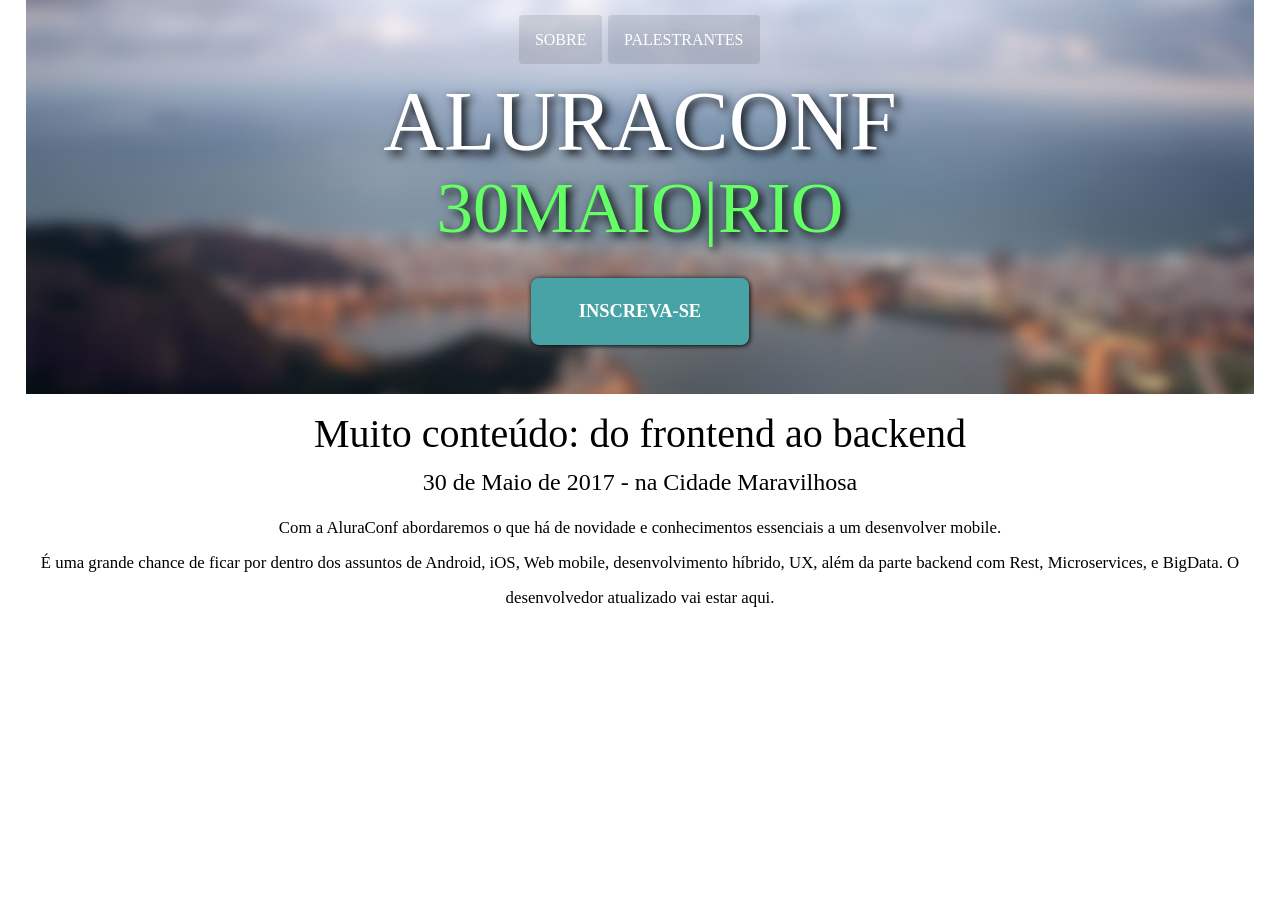
==== doc/index.html @ 8b5ce667 "Adicionando arquivos iniciais" ====
<!DOCTYPE html>
<html lang="pt-br">
<head>
    <meta charset="UTF-8">
    <meta name="viewport" content="width=device-width, initial-scale=1.0">
    <title>AluraConf</title>
    <link rel="stylesheet" href="./css/reset.css">
    <link rel="stylesheet" href="./css/style.css">
    <link rel="stylesheet" href="./css/main.css">
</head>
<body>
    <div class="container">
        <header class="header">
            <nav class="mainMenu">
                <ul class="menuCotainer">
                    <li class="menuItem">
                        <a href="#">Sobre</a>
                    </li>
                    <li class="menuItem">
                        <a href="#">Palestrantes</a>
                    </li>
                </ul>
            </nav>  
            <div class="informacaoContainer">
                <section class="textContainer">
                    <h1 class="textTitle">ALURACONF</h1>
                    <h2 class="textSubTitle">30MAIO|RIO</h2>
                </section>
                <section class="btnContainer">
                    <a href="#" class="buttonInscricao">INSCREVA-SE</a>
                </section>
            </div>
        </header>
        <section class="sectionContainer">
            <h2 class="textTitle">Muito conteúdo: do frontend ao backend</h2>
            <h3 class="textSubTitle">30 de Maio de 2017 - na Cidade Maravilhosa</h3>
            <div class="descricao">
                <p>
                Com a AluraConf abordaremos o que há de novidade e conhecimentos essenciais a um desenvolver mobile.
                </p>
                <p>
                É uma grande chance de ficar por dentro dos assuntos de Android, iOS, Web mobile, desenvolvimento híbrido, UX, além da
                parte backend com Rest, Microservices, e BigData. O desenvolvedor atualizado vai estar aqui.
                </p>
            </div>
        </section>
    </div>
</body>
</html>
---- doc/css/style.css ----
.header {
    background: url('../img/destaque.jpeg') no-repeat;
    background-size: cover;
    padding-top: 2rem;
}

.header .mainMenu {
    text-align: center;
    }

.header .mainMenu .menuItem {
    display: inline-block;
    margin: 0 0.1rem 2rem 0;
}
.header .mainMenu .menuItem a {
    color: white;
    padding: 1rem;
    background: rgba(0, 0, 0, 0.1);
    border-radius: 0.25rem;
    text-transform: uppercase;
    text-decoration: none;
    transition: background-color 0.5s;
}

.header .mainMenu .menuItem a:hover {
    background-color: #48A3A6;
}

.header .informacaoContainer {
    padding: 0 0 2.75rem 0;
    text-align: center;
    text-transform: uppercase;
}

.header .textContainer {
    color: white;
    text-shadow: 0.25rem 0.25rem 0.6rem black;
}

.header .textContainer .textTitle {
    font-size: 3rem;
}

.header .textContainer .textSubTitle {
    color: #64ff64;
    font-size: 2.6rem;
    margin-top: 0.5rem;
}

.header .informacaoContainer .btnContainer .buttonInscricao {
    display: inline-block;
    padding: 1.5rem 3rem;
    margin: 0.3rem;
    background-color: #48A3A6;
    border-radius: 0.5rem;
    box-shadow: 0.05rem 0.05rem 0.3rem black;
    text-decoration: none;
    font-size: 1.15rem;
    font-weight: bold;
    color: white;
}

.header .btnContainer {
    margin-top: 1.8rem;
}

.sectionContainer {
    margin-top: 1.25rem;
    text-align: center;
}

.sectionContainer .textTitle {

    font-size: 2.5rem;
    margin-bottom: 1rem;
}

.sectionContainer .textSubTitle {
    font-size: 1.5rem;
    margin-bottom: 1rem;
}

.sectionContainer .descricao {
    font-size: 1.05rem;
    line-height: 2.2rem;
}


@media(min-width: 650px) {

    .header .informacaoContainer {

        font-size: 1.75rem;
    }

    .header .informacaoContainer .textTitle {

        font-size: 3em; 
    }
    
    .header .informacaoContainer .textSubTitle {
    
        font-size: 2.6em;
        margin-top: 0.5rem;
    }

}
---- doc/css/main.css ----
.container {
    width: 96%;
    margin: 0 auto;
}
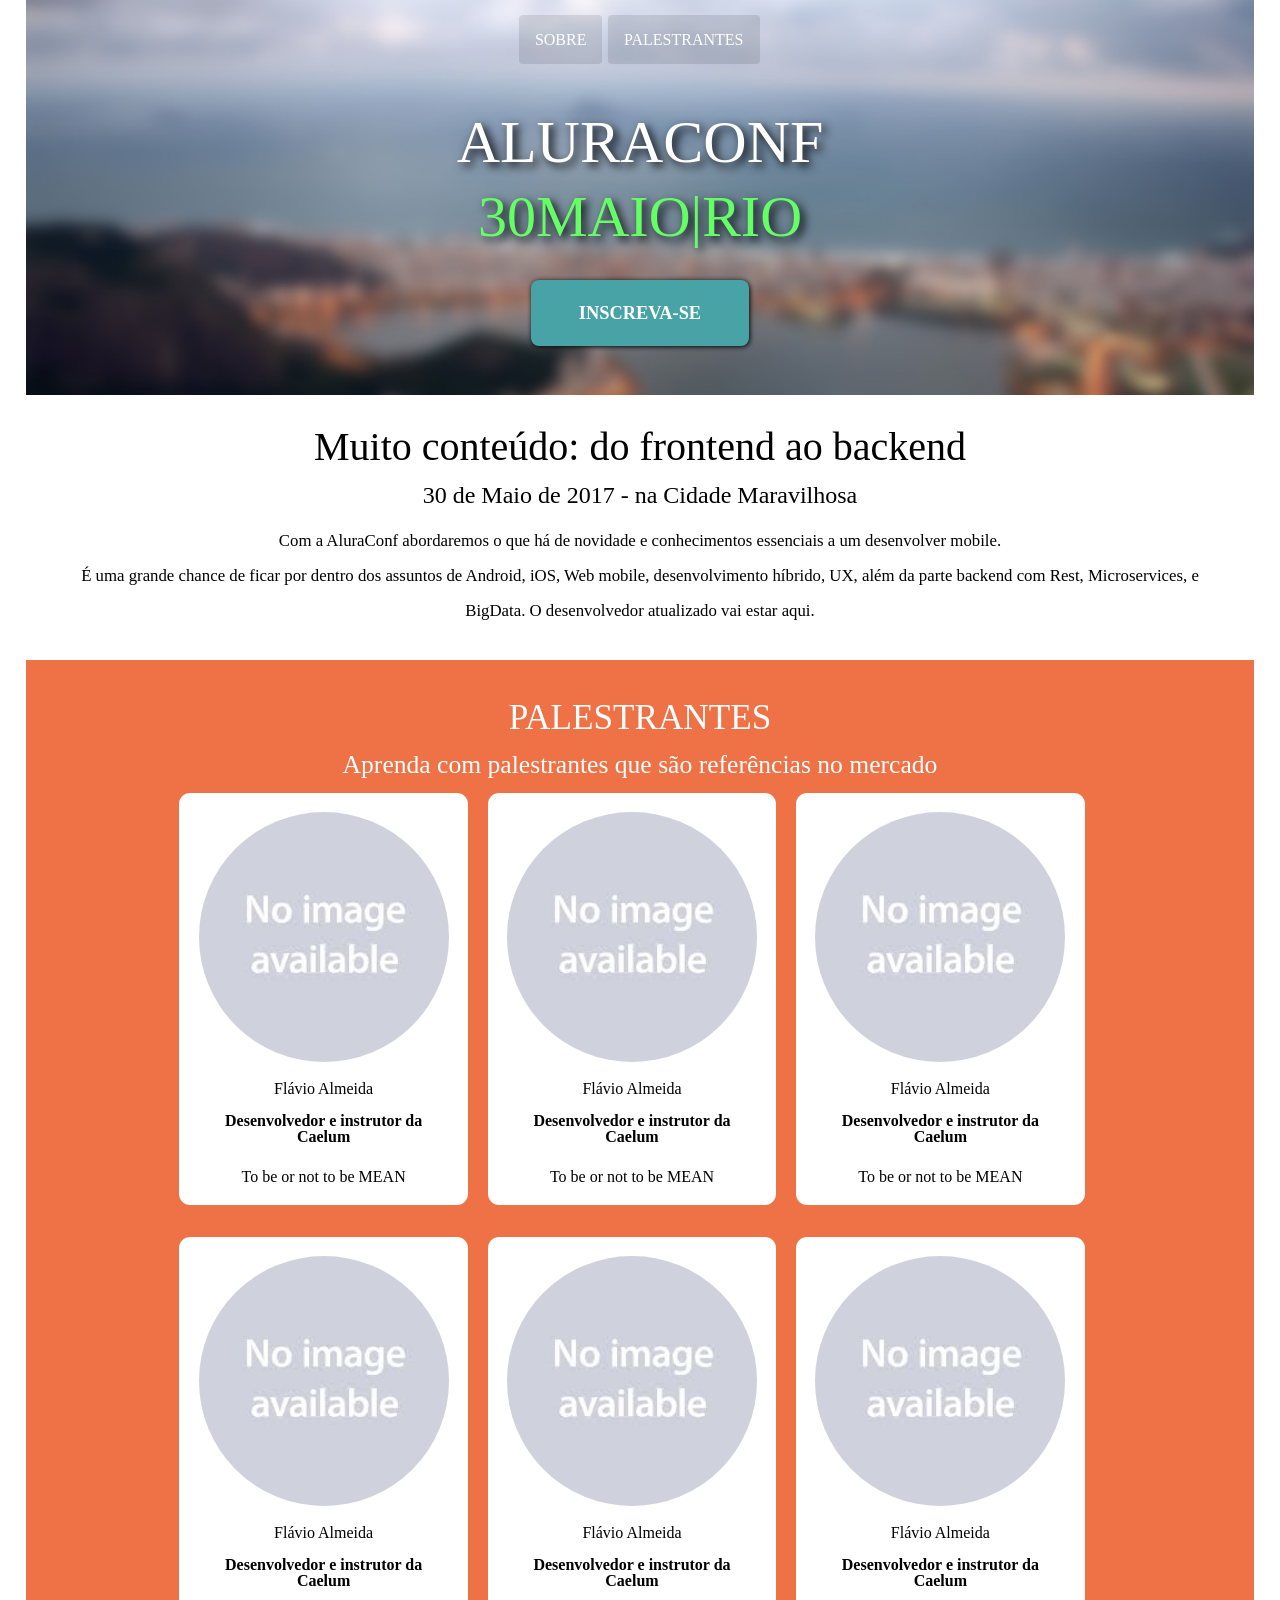
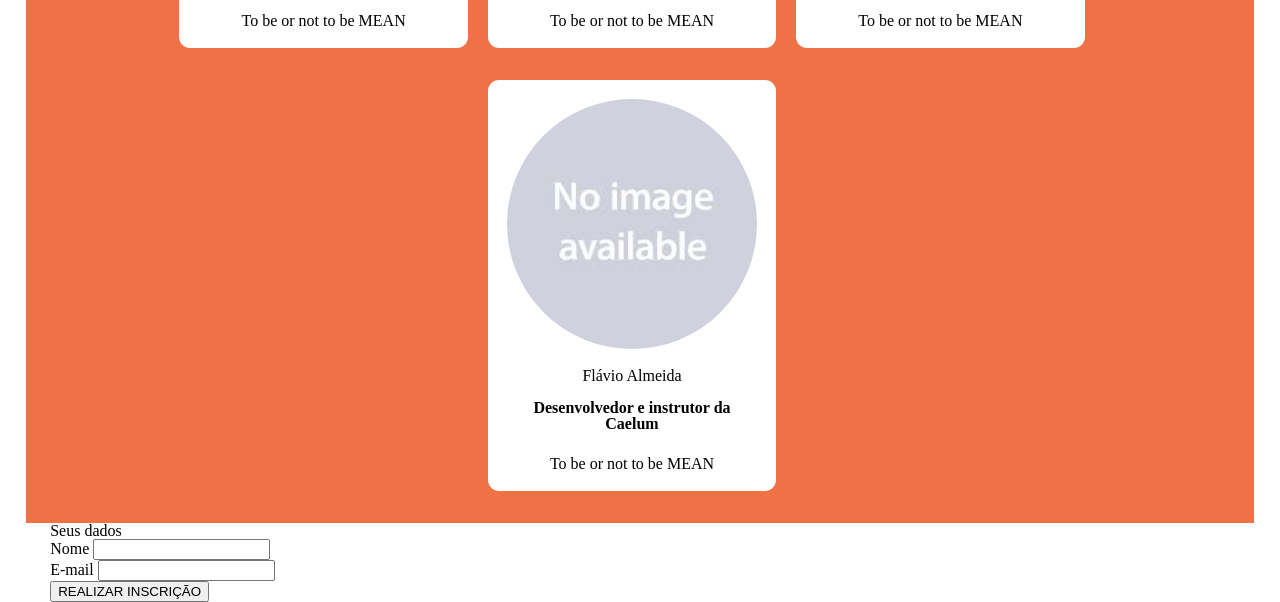
==== commit 82346c08: "inicio do formulário" ====
--- a/doc/index.html
+++ b/doc/index.html
@@ -31,7 +31,7 @@
                 </section>
             </div>
         </header>
-        <section class="sectionContainer">
+        <section class="informacaoContainer">
             <h2 class="textTitle">Muito conteúdo: do frontend ao backend</h2>
             <h3 class="textSubTitle">30 de Maio de 2017 - na Cidade Maravilhosa</h3>
             <div class="descricao">
@@ -44,6 +44,130 @@
                 </p>
             </div>
         </section>
+        <section class="palestranteContainer">
+            <h2 class="textTitle">PALESTRANTES</h2>
+            <h3 class="textSubTitle">
+                Aprenda com palestrantes que são referências no mercado
+            </h3>
+            <div class="containerPalestrantes">
+                <ul class="containerCartaoPalestrante">
+                    <li class="palestrante">
+                        <figure class="palestranteCartao">
+                            <img src="img/palestrantes/placeholder.jpeg" alt="foto do palestrante">
+                            <figcaption class="palestranteNome">
+                                Flávio Almeida
+                            </figcaption>
+                            <p class="palestranteBiografia">
+                                Desenvolvedor e instrutor da Caelum
+                            </p>
+                        </figure>
+                        <p class="palestranteAssunto">To be or not to be MEAN</p>
+                    </li>
+                </ul>
+                <ul class="containerCartaoPalestrante">
+                    <li class="palestrante">
+                        <figure class="palestranteCartao">
+                            <img src="img/palestrantes/placeholder.jpeg" alt="foto do palestrante">
+                            <figcaption class="palestranteNome">
+                                Flávio Almeida
+                            </figcaption>
+                            <p class="palestranteBiografia">
+                                Desenvolvedor e instrutor da Caelum
+                            </p>
+                        </figure>
+                        <p class="palestranteAssunto">To be or not to be MEAN</p>
+                    </li>
+                </ul>
+                <ul class="containerCartaoPalestrante">
+                    <li class="palestrante">
+                        <figure class="palestranteCartao">
+                            <img src="img/palestrantes/placeholder.jpeg" alt="foto do palestrante">
+                            <figcaption class="palestranteNome">
+                                Flávio Almeida
+                            </figcaption>
+                            <p class="palestranteBiografia">
+                                Desenvolvedor e instrutor da Caelum
+                            </p>
+                        </figure>
+                        <p class="palestranteAssunto">To be or not to be MEAN</p>
+                    </li>
+                </ul>
+                <ul class="containerCartaoPalestrante">
+                    <li class="palestrante">
+                        <figure class="palestranteCartao">
+                            <img src="img/palestrantes/placeholder.jpeg" alt="foto do palestrante">
+                            <figcaption class="palestranteNome">
+                                Flávio Almeida
+                            </figcaption>
+                            <p class="palestranteBiografia">
+                                Desenvolvedor e instrutor da Caelum
+                            </p>
+                        </figure>
+                        <p class="palestranteAssunto">To be or not to be MEAN</p>
+                    </li>
+                </ul>
+                <ul class="containerCartaoPalestrante">
+                    <li class="palestrante">
+                        <figure class="palestranteCartao">
+                            <img src="img/palestrantes/placeholder.jpeg" alt="foto do palestrante">
+                            <figcaption class="palestranteNome">
+                                Flávio Almeida
+                            </figcaption>
+                            <p class="palestranteBiografia">
+                                Desenvolvedor e instrutor da Caelum
+                            </p>
+                        </figure>
+                        <p class="palestranteAssunto">To be or not to be MEAN</p>
+                    </li>
+                </ul>
+                <ul class="containerCartaoPalestrante">
+                    <li class="palestrante">
+                        <figure class="palestranteCartao">
+                            <img src="img/palestrantes/placeholder.jpeg" alt="foto do palestrante">
+                            <figcaption class="palestranteNome">
+                                Flávio Almeida
+                            </figcaption>
+                            <p class="palestranteBiografia">
+                                Desenvolvedor e instrutor da Caelum
+                            </p>
+                        </figure>
+                        <p class="palestranteAssunto">To be or not to be MEAN</p>
+                    </li>
+                </ul>
+                <ul class="containerCartaoPalestrante">
+                    <li class="palestrante">
+                        <figure class="palestranteCartao">
+                            <img src="img/palestrantes/placeholder.jpeg" alt="foto do palestrante">
+                            <figcaption class="palestranteNome">
+                                Flávio Almeida
+                            </figcaption>
+                            <p class="palestranteBiografia">
+                                Desenvolvedor e instrutor da Caelum
+                            </p>
+                        </figure>
+                        <p class="palestranteAssunto">To be or not to be MEAN</p>
+                    </li>
+                </ul>
+            </div>
+        </section>
+        <section class="containerFormulario">
+            <div class="container">
+                <h2 class="textTitle">Seus dados</h2>
+                <form>
+                    <div class="campoForulario">
+                        <label class="campoLabel">Nome</label>
+                        <input class="CampoInput">
+                    </div>
+                    <div class="campoForulario">
+                        <label class="campoLabel">E-mail</label>
+                        <input class="CampoInput">
+                    </div>
+                    <div class="campoBtn">
+                        <button class="btnInscricao">REALIZAR INSCRIÇÃO</button>
+                    </div>
+                </form>
+            </div>
+        </section>
     </div>
 </body>
 </html>
--- a/doc/css/style.css
+++ b/doc/css/style.css
@@ -64,44 +64,121 @@
     margin-top: 1.8rem;
 }
 
-.sectionContainer {
+.informacaoContainer {
     margin-top: 1.25rem;
     text-align: center;
 }
 
-.sectionContainer .textTitle {
+.informacaoContainer .textTitle {
 
     font-size: 2.5rem;
     margin-bottom: 1rem;
 }
 
-.sectionContainer .textSubTitle {
+.informacaoContainer .textSubTitle {
     font-size: 1.5rem;
     margin-bottom: 1rem;
 }
 
-.sectionContainer .descricao {
+.informacaoContainer .descricao {
     font-size: 1.05rem;
     line-height: 2.2rem;
 }
 
+.palestranteContainer{
+    padding-top: 2.5rem;
+    background: #EF7247;
+    color: #fff;
+    text-align: center;
+}
 
-@media(min-width: 650px) {
+.palestranteContainer .textTitle {
+    font-size: 2.2rem;
+    margin-bottom: 1rem;
+    text-transform: uppercase;
+}
 
+.palestranteContainer .textSubTitle {
+    font-size: 1.6rem;
+    margin-bottom: 1rem;
+}
+
+.palestranteContainer .containerCartaoPalestrante {
+    display: inline-block;
+    width: 70vw;
+    background-color: white;
+    padding: 1.2rem;
+    margin-bottom: 1rem;
+    border-radius: 0.7rem;
+    vertical-align: top;
+    color: #000;
+}
+
+.palestranteContainer .containerCartaoPalestrante img {
+    border-radius: 50%;
+    height: 47.559vh;
+    width: 70vw;
+}
+
+.palestranteContainer .palestranteNome {
+    padding-top:1rem;
+}
+
+.palestranteContainer .palestranteBiografia {
+    font-weight: bold;
+    margin-top: 1rem;
+}
+
+.palestranteContainer .palestranteAssunto {
+    margin-top: 1rem;
+    padding-top: 0.5rem;
+}
+
+
+
+@media(min-width: 420px) {
     .header .informacaoContainer {
-
-        font-size: 1.75rem;
+        font-size: 28px;
     }
 
     .header .informacaoContainer .textTitle {
-
-        font-size: 3em; 
+        font-size: 60px; 
     }
     
     .header .informacaoContainer .textSubTitle {
-    
-        font-size: 2.6em;
-        margin-top: 0.5rem;
+        font-size: 58px;
+        margin-top: 8px;
     }
 
+    .palestranteContainer .containerCartaoPalestrante {
+        display: inline-block;
+        width: 250px;
+        margin: 0 16px 32px 0;
+    }
+    
+    .palestranteContainer .containerCartaoPalestrante img {
+        height: 250px;
+        width: 250px;
+    }
+    
+    .palestranteContainer .palestranteNome {
+        padding-top:16px;
+    }
+    
+    .palestranteContainer .palestranteBiografia {
+        font-weight: bold;
+        margin-top: 16px;
+    }
+    
+    .palestranteContainer .palestranteAssunto {
+        margin-top: 16px;
+        padding-top: 8px;
+    }
+}
+
+@media(min-width: 1060px) {
+    .informacaoContainer {
+        width: 1140px;
+        margin: 32px auto;
+    }
 }
--- a/doc/css/main.css
+++ b/doc/css/main.css
@@ -1,4 +1,5 @@
 .container {
     width: 96%;
     margin: 0 auto;
-}+}
+
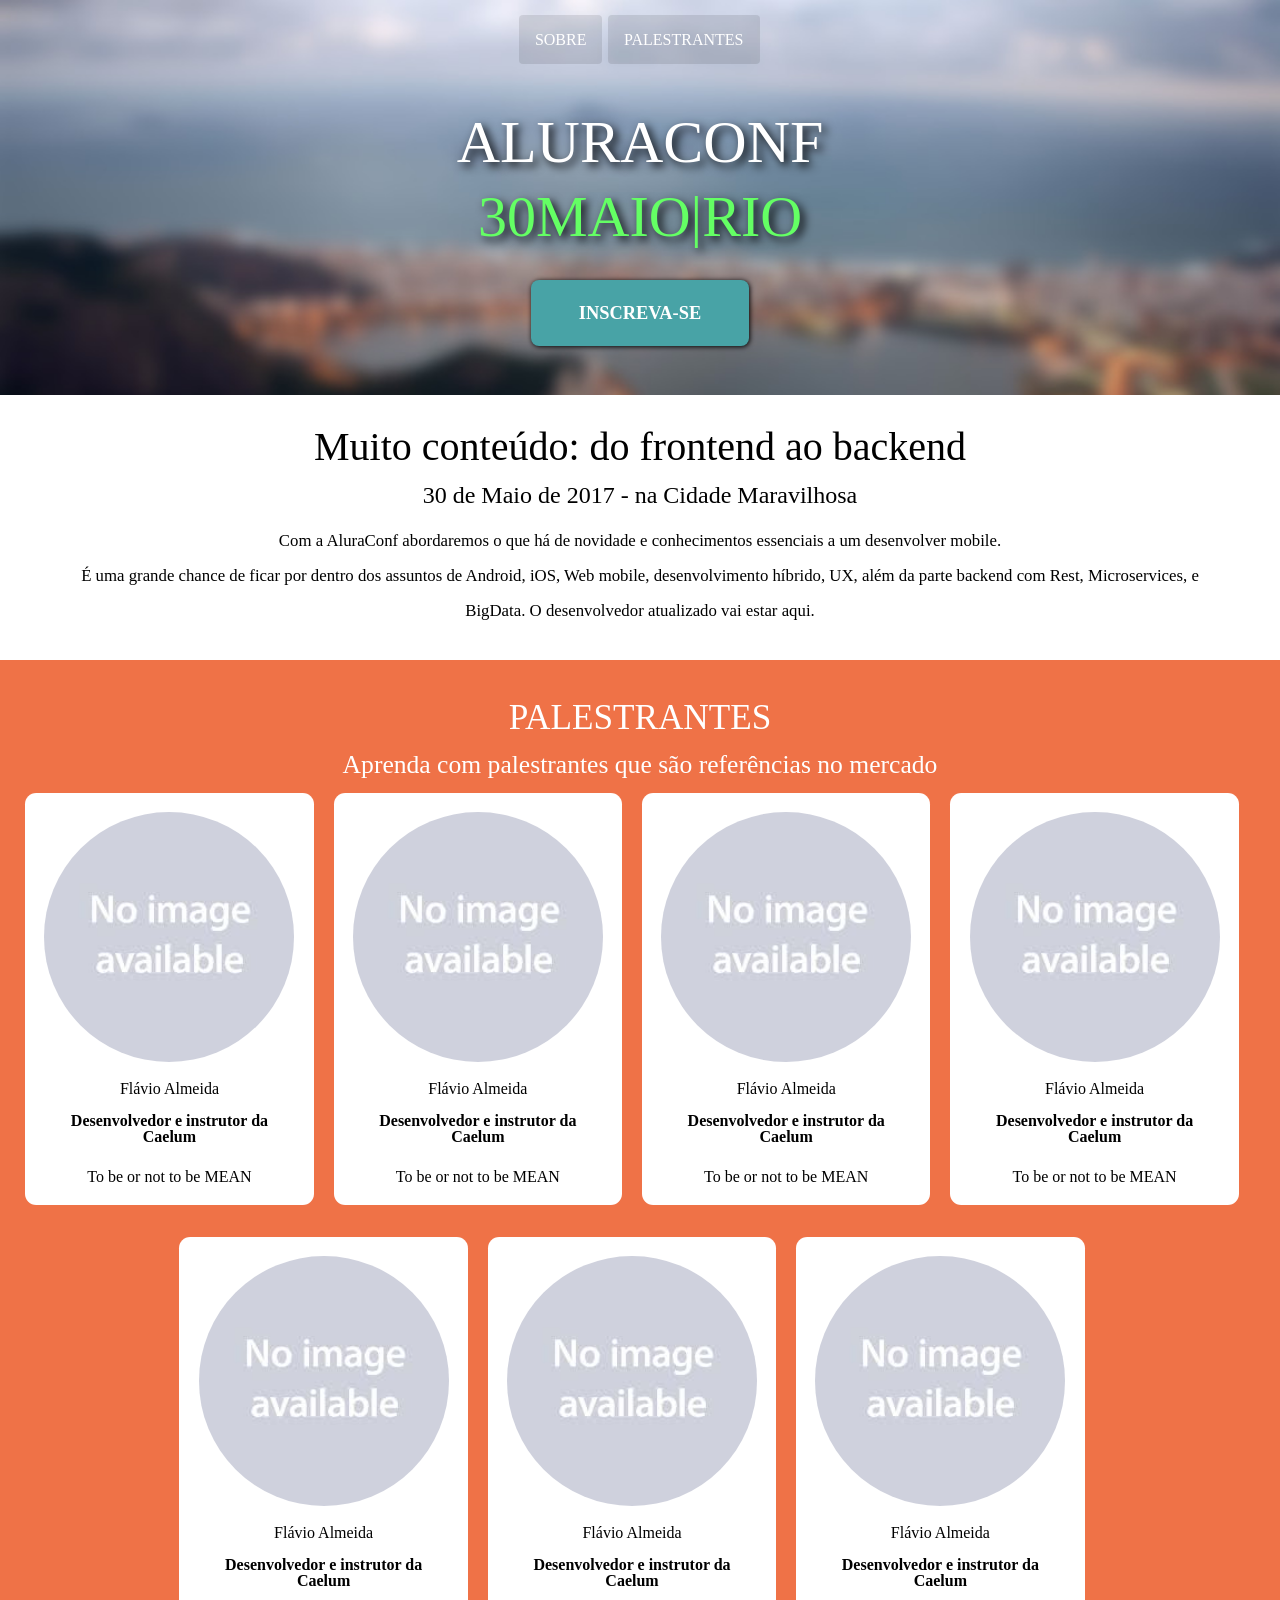
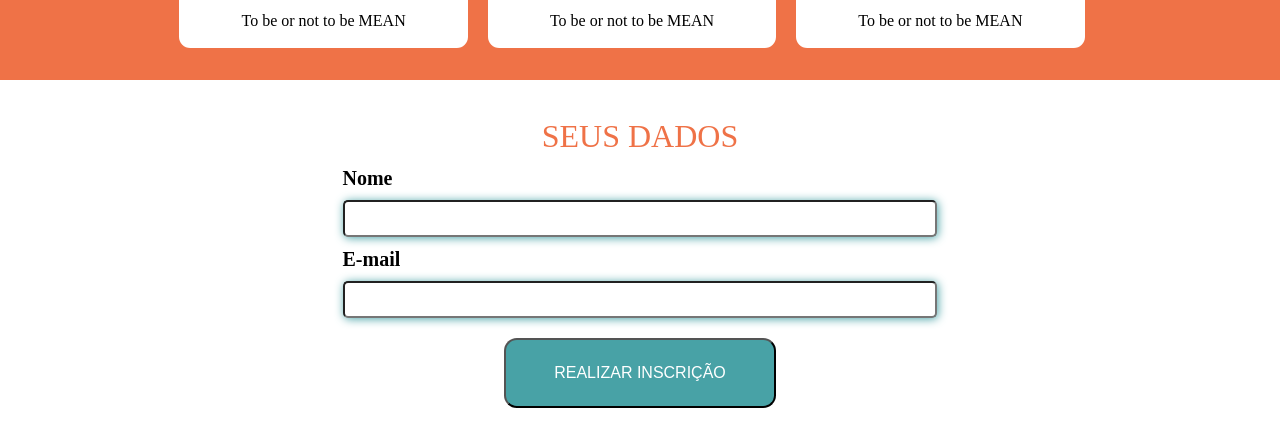
==== commit f59bbe37: "finalizando o formulário html e css" ====
--- a/doc/index.html
+++ b/doc/index.html
@@ -154,13 +154,13 @@
             <div class="container">
                 <h2 class="textTitle">Seus dados</h2>
                 <form>
-                    <div class="campoForulario">
+                    <div class="campoFormulario">
                         <label class="campoLabel">Nome</label>
-                        <input class="CampoInput">
+                        <input class="campoInput">
                     </div>
-                    <div class="campoForulario">
+                    <div class="campoFormulario">
                         <label class="campoLabel">E-mail</label>
-                        <input class="CampoInput">
+                        <input class="campoInput">
                     </div>
                     <div class="campoBtn">
                         <button class="btnInscricao">REALIZAR INSCRIÇÃO</button>
--- a/doc/css/style.css
+++ b/doc/css/style.css
@@ -134,6 +134,59 @@
     padding-top: 0.5rem;
 }
 
+.containerFormulario {
+    width:86vw;
+    margin: 2rem auto 3rem;
+}
+
+.containerFormulario .textTitle {
+    font-size: 2rem;
+    color: #EF7247;
+    text-align: center;
+    text-transform: uppercase;
+}
+
+.containerFormulario form {
+    margin-top: 1rem;
+}
+
+.campoForulario {
+    margin: 0rem auto 1rem;
+    width: 100%;
+}
+
+.campoForulario .campoLabel {
+    display: block;
+    font-size: 1.25rem;
+    margin-bottom: 0.6rem;
+    font-weight: bold;
+}
+
+.container .campoInput{
+    display: block;
+    width: 82vw;
+    font-size: 1.25rem;
+    padding: 0.3rem;
+    margin: 0.8rem 0;
+    border-radius: 5px;
+    box-shadow: 1px 1px 10px #48A2A6;
+    
+}
+
+.campoBtn {
+    text-align: center;
+}
+
+.btnInscricao {
+    display: inline-block;
+    color: white;
+    text-decoration: none;
+    font-size: 1rem;
+    padding: 1.5rem 3rem;
+    background-color: #48A2A6;
+    border-radius: 0.8rem;
+    margin-top: 0.5rem;
+}
 
 
 @media(min-width: 420px) {
@@ -174,6 +227,30 @@
         margin-top: 16px;
         padding-top: 8px;
     }
+    .campoFormulario {
+        margin: 0 auto 1px;
+        width: 365px;
+    }
+
+    .containerFormulario {
+        width: 365px;
+        margin: 40px auto;
+    }
+
+    .campoForulario .campoLabel {
+        margin: 0 auto 12px;
+
+    }
+    
+    .container .campoInput{
+        width: 350px;
+        font-size: 20px;
+        padding: 5px;
+        border-radius: 5px;
+        box-shadow: 1px 1px 10px #48A2A6; 
+        margin: 12px auto;
+    }
+
 }
 
 @media(min-width: 1060px) {
@@ -181,4 +258,23 @@
         width: 1140px;
         margin: 32px auto;
     }
+    .containerFormulario {
+        width: 620px;
+        margin: 40px auto;
+    }
+    
+    .container .campoInput{
+        width: 580px;
+        font-size: 20px;
+        padding: 5px;
+        border-radius: 5px;
+        box-shadow: 1px 1px 10px #48A2A6; 
+        margin: 12px auto;
+    }
+
+    .campoFormulario {
+        margin: 0 auto 1px;
+        width: 595px;
+    }
+
 }
--- a/doc/css/main.css
+++ b/doc/css/main.css
@@ -1,5 +1,25 @@
 .container {
-    width: 96%;
+    width: 100%;
     margin: 0 auto;
 }
 
+.campo {
+    margin-bottom: 16px;
+}
+
+.campoLabel {
+    display: block;
+    font-size: 20px;
+    margin-bottom: 10px;
+    font-weight: bold;
+}
+
+.campo .campoInput {
+    display: block;
+    width: 100%;
+    box-sizing: border-box;
+    font-size: 20px;
+    padding: 5px;
+    border-radius: 5px;
+    box-shadow: 1px 1px 10px #48A2A6; 
+}
